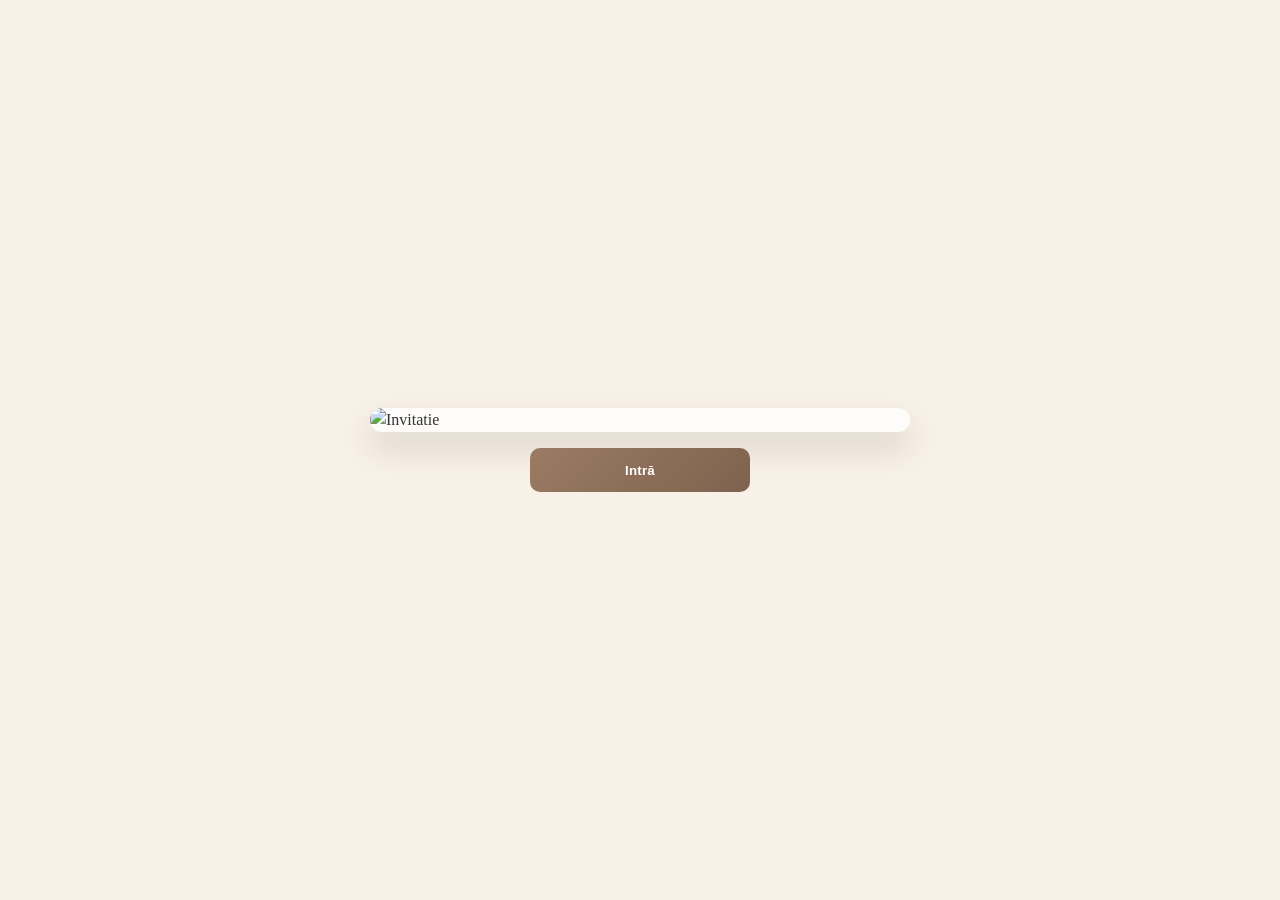
==== index.html @ d6273e47 "Polish intro button accessibility" ====
<!DOCTYPE html>
<html lang="ro">
<head>
    <meta charset="UTF-8">
    <meta name="viewport" content="width=device-width, initial-scale=1.0">
    <title>Invitatie - Main Page</title>
    <link rel="stylesheet" href="css/style.css">
</head>
<body>
    <section id="splashScreen" class="splash-screen active" aria-label="Intro">
        <div class="splash-content">
            <img id="splash-photo" src="images/intro.jpg" alt="Invitatie" class="splash-photo" loading="eager" fetchpriority="high">
            <button id="enterButton" type="button" class="menu-button enter-button" aria-label="Intră în site">Intră</button>
        </div>
    </section>

    <main id="mainContent" class="main-page hidden">
        <section class="main-photo-section">
            <img src="images/couple.jpg" alt="Fotografia principală" class="main-photo" loading="eager" fetchpriority="high">
        </section>

        <nav class="main-menu" aria-label="Meniu principal">
            <a class="menu-button" href="cununie.html">Cununia religioasa - momente</a>
            <a class="menu-button" href="confirmare.html">Confirmare</a>
            <a class="menu-button" href="locatie.html">Locatie</a>
            <a class="menu-button" href="preferinte.html">Preferinte</a>
        </nav>
    </main>

    <script src="js/script.js"></script>
</body>
</html>
---- css/style.css ----
/* ============================================
   General Styles & Reset
   ============================================ */

* {
    margin: 0;
    padding: 0;
    box-sizing: border-box;
}

:root {
    --primary-color: #9b7b63;
    --primary-color-dark: #7f624e;
    --secondary-color: #e6d2bf;
    --invitation-green: #155724;
    --text-color: #333;
    --border-radius: 10px;
    --transition: all 0.3s ease;
    --mobile-photo-max-height: 58vh;
}

html,
body {
    width: 100%;
    height: 100%;
}

body {
    font-family: 'Georgia', serif;
    line-height: 1.5;
    color: var(--text-color);
    background-color: #f8f1e7;
    background-image: url('../images/photo.jpg');
    background-attachment: fixed;
    background-size: cover;
    background-position: center;
    overflow-x: hidden;
}

.hidden {
    display: none !important;
}

/* ============================================
   Intro screen
   ============================================ */

.splash-screen {
    min-height: 100vh;
    min-height: 100svh;
    display: none;
    align-items: center;
    justify-content: center;
    padding: clamp(1rem, 4vw, 2rem);
}

.splash-screen.active {
    display: flex;
}

.splash-content {
    width: min(100%, 540px);
    display: flex;
    flex-direction: column;
    align-items: center;
    gap: 1rem;
}

.splash-photo {
    width: 100%;
    max-height: 72vh;
    object-fit: contain;
    border-radius: calc(var(--border-radius) * 1.5);
    box-shadow: 0 16px 32px rgba(61, 40, 19, 0.15);
    background: rgba(255, 255, 255, 0.78);
}

/* ============================================
   Main page: one-screen, no scroll
   ============================================ */

.main-page {
    min-height: 100vh;
    min-height: 100svh;
    display: flex;
    flex-direction: column;
    justify-content: center;
    align-items: center;
    gap: 1rem;
    padding: clamp(0.75rem, 3vw, 1.5rem);
}

.main-photo-section {
    width: min(100%, 820px);
    display: flex;
    justify-content: center;
}

.main-photo {
    width: 100%;
    max-height: min(68vh, 760px);
    object-fit: contain;
    object-position: center;
}

.main-menu {
    width: min(100%, 820px);
    display: flex;
    flex-wrap: wrap;
    justify-content: center;
    gap: 0.75rem;
}

.menu-button,
.back-home,
.btn-submit {
    display: inline-flex;
    align-items: center;
    justify-content: center;
    text-align: center;
    text-decoration: none;
    padding: 0.75rem 1rem;
    border-radius: var(--border-radius);
    color: #fff;
    background: linear-gradient(135deg, var(--primary-color), var(--primary-color-dark));
    font-weight: 700;
    letter-spacing: 0.2px;
    transition: var(--transition);
    min-height: 44px;
    border: none;
    cursor: pointer;
}

.menu-button:hover,
.back-home:hover,
.btn-submit:hover {
    transform: translateY(-2px);
}

.menu-button {
    min-width: 180px;
    flex: 1 1 180px;
    max-width: 250px;
}

.enter-button {
    width: min(100%, 220px);
    flex: 0 1 auto;
}

/* ============================================
   Shared sub-pages style
   ============================================ */

.sub-page {
    min-height: 100vh;
    min-height: 100svh;
    width: min(100%, 900px);
    margin: 0 auto;
    padding: clamp(1.25rem, 4vw, 2rem) 1rem;
    display: flex;
    flex-direction: column;
    gap: 1.25rem;
}

.placeholder-text {
    text-align: center;
    font-size: 1.05rem;
}

.cununie-gallery {
    display: grid;
    grid-template-columns: repeat(auto-fit, minmax(220px, 1fr));
    gap: 1rem;
}

.cununie-gallery img {
    width: 100%;
    border-radius: var(--border-radius);
    object-fit: cover;
    background: #fff;
}

.rsvp-form {
    max-width: 560px;
    width: 100%;
    margin: 0 auto;
    background: rgba(255, 255, 255, 0.75);
    padding: 1.2rem;
    border-radius: var(--border-radius);
}

.form-group {
    margin-bottom: 1rem;
}

.form-group label {
    display: block;
    margin-bottom: 0.45rem;
    font-weight: 600;
    color: var(--invitation-green);
}

.form-group input,
.form-group select {
    width: 100%;
    padding: 0.75rem;
    border: 2px solid #ddd;
    border-radius: 5px;
    font-size: 1rem;
}

.btn-submit {
    width: 100%;
}

.back-home {
    width: fit-content;
    margin: 0.5rem auto 0;
}

@media (max-width: 640px) {
    .main-page,
    .sub-page {
        padding-inline: 0.75rem;
    }

    .main-photo {
        max-height: var(--mobile-photo-max-height);
    }

    .menu-button {
        min-width: calc(50% - 0.375rem);
    }
}

@media (max-width: 420px) {
    .menu-button {
        min-width: 100%;
        max-width: none;
    }
}
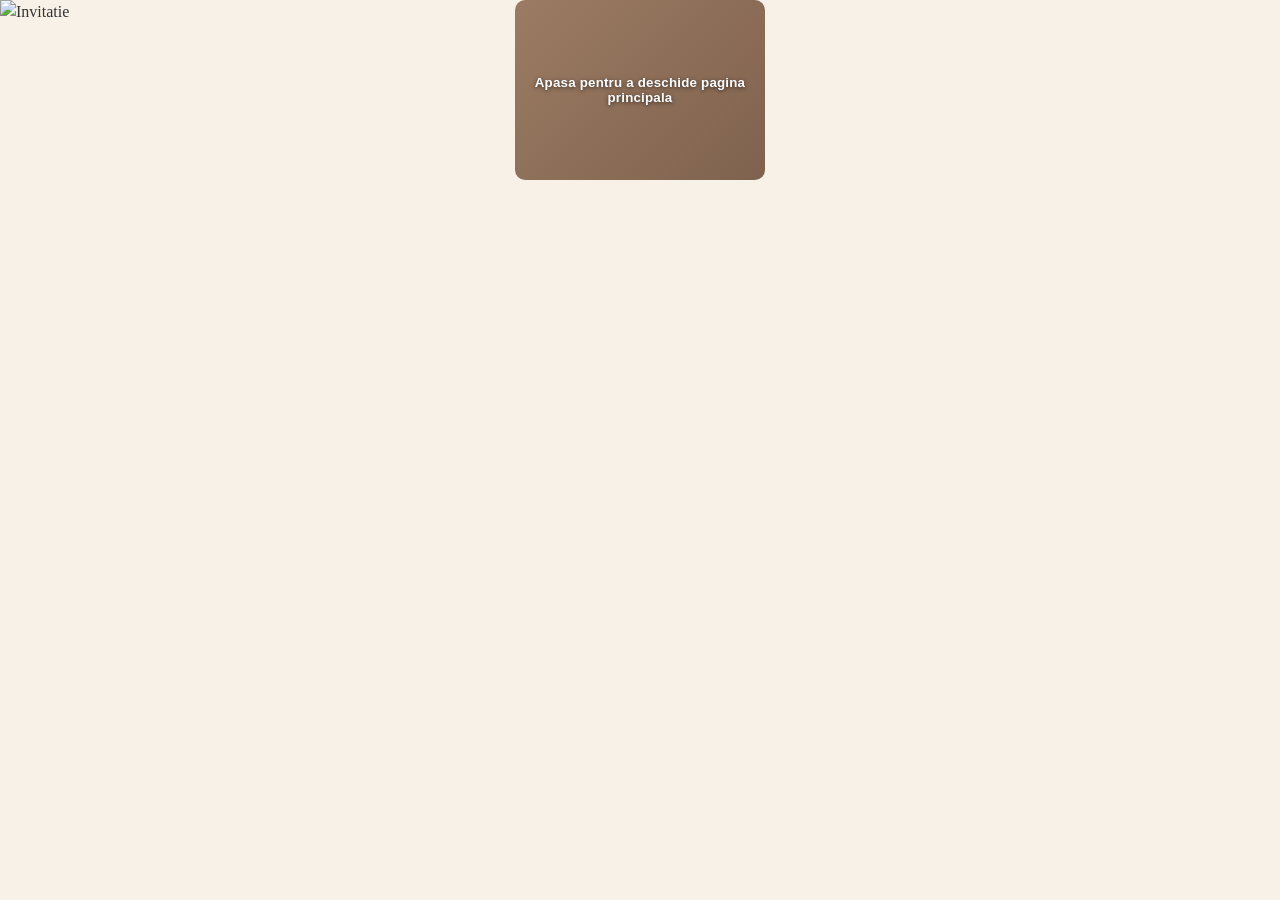
==== commit 4aa6890e: "fix: address review feedback on accessibility and css cleanup" ====
--- a/index.html
+++ b/index.html
@@ -10,7 +10,7 @@
     <section id="splashScreen" class="splash-screen active" aria-label="Intro">
         <div class="splash-content">
             <img id="splash-photo" src="images/intro.jpg" alt="Invitatie" class="splash-photo" loading="eager" fetchpriority="high">
-            <button id="enterButton" type="button" class="menu-button enter-button" aria-label="Intră în site">Intră</button>
+            <button id="enterButton" type="button" class="menu-button enter-button">Apasa pentru a deschide pagina principala</button>
         </div>
     </section>
 
--- a/css/style.css
+++ b/css/style.css
@@ -13,6 +13,7 @@
     --primary-color-dark: #7f624e;
     --secondary-color: #e6d2bf;
     --invitation-green: #155724;
+    --invitation-green-rgb: 21, 87, 36;
     --text-color: #333;
     --border-radius: 10px;
     --transition: all 0.3s ease;
@@ -49,9 +50,7 @@
     min-height: 100vh;
     min-height: 100svh;
     display: none;
-    align-items: center;
-    justify-content: center;
-    padding: clamp(1rem, 4vw, 2rem);
+    overflow: hidden;
 }
 
 .splash-screen.active {
@@ -59,20 +58,40 @@
 }
 
 .splash-content {
-    width: min(100%, 540px);
+    width: 100%;
+    height: 100%;
+    position: relative;
     display: flex;
     flex-direction: column;
     align-items: center;
-    gap: 1rem;
+    justify-content: flex-end;
+    padding-bottom: 2.5rem;
 }
 
 .splash-photo {
-    width: 100%;
-    max-height: 72vh;
-    object-fit: contain;
-    border-radius: calc(var(--border-radius) * 1.5);
-    box-shadow: 0 16px 32px rgba(61, 40, 19, 0.15);
-    background: rgba(255, 255, 255, 0.78);
+    position: absolute;
+    inset: 0;
+    width: 100%;
+    height: 100%;
+    object-fit: cover;
+    object-position: center;
+}
+
+.enter-button {
+    position: relative;
+    z-index: 1;
+    background: transparent;
+    border: 2px solid rgba(255, 255, 255, 0.85);
+    color: #fff;
+    text-shadow: 0 1px 4px rgba(0, 0, 0, 0.6);
+    width: auto;
+    min-width: 0;
+    max-width: none;
+    flex: 0 1 auto;
+}
+
+.enter-button:hover {
+    background: rgba(255, 255, 255, 0.15);
 }
 
 /* ============================================
@@ -82,33 +101,73 @@
 .main-page {
     min-height: 100vh;
     min-height: 100svh;
-    display: flex;
-    flex-direction: column;
-    justify-content: center;
-    align-items: center;
-    gap: 1rem;
-    padding: clamp(0.75rem, 3vw, 1.5rem);
+    position: relative;
+    overflow: hidden;
+    padding: 0;
 }
 
 .main-photo-section {
-    width: min(100%, 820px);
-    display: flex;
-    justify-content: center;
+    position: absolute;
+    inset: 0;
+    width: 100%;
+    height: 100%;
 }
 
 .main-photo {
     width: 100%;
-    max-height: min(68vh, 760px);
-    object-fit: contain;
+    height: 100%;
+    object-fit: cover;
     object-position: center;
 }
 
 .main-menu {
-    width: min(100%, 820px);
-    display: flex;
-    flex-wrap: wrap;
-    justify-content: center;
-    gap: 0.75rem;
+    position: absolute;
+    left: 0;
+    right: 0;
+    bottom: clamp(0.75rem, 3vh, 1.75rem);
+    z-index: 1;
+    display: grid;
+    grid-template-columns: 1fr 1fr;
+    grid-template-rows: auto auto;
+    column-gap: clamp(0.75rem, 3vw, 1.5rem);
+    row-gap: 0.5rem;
+    padding-inline: clamp(0.75rem, 4vw, 1.5rem);
+}
+
+.main-menu .menu-button {
+    min-width: 0;
+    max-width: 210px;
+    width: 100%;
+    flex: 0 0 auto;
+    padding: 0.5rem 0.7rem;
+    min-height: 38px;
+    font-size: 0.88rem;
+    background: rgba(var(--invitation-green-rgb), 0.2);
+    border: 1px solid rgba(255, 255, 255, 0.7);
+}
+
+.main-menu .menu-button:nth-child(1) {
+    grid-column: 1;
+    grid-row: 1;
+    justify-self: start;
+}
+
+.main-menu .menu-button:nth-child(2) {
+    grid-column: 1;
+    grid-row: 2;
+    justify-self: start;
+}
+
+.main-menu .menu-button:nth-child(3) {
+    grid-column: 2;
+    grid-row: 1;
+    justify-self: end;
+}
+
+.main-menu .menu-button:nth-child(4) {
+    grid-column: 2;
+    grid-row: 2;
+    justify-self: end;
 }
 
 .menu-button,
@@ -142,12 +201,6 @@
     flex: 1 1 180px;
     max-width: 250px;
 }
-
-.enter-button {
-    width: min(100%, 220px);
-    flex: 0 1 auto;
-}
-
 /* ============================================
    Shared sub-pages style
    ============================================ */
@@ -225,12 +278,15 @@
         padding-inline: 0.75rem;
     }
 
-    .main-photo {
-        max-height: var(--mobile-photo-max-height);
-    }
-
-    .menu-button {
-        min-width: calc(50% - 0.375rem);
+    .main-page {
+        padding-inline: 0;
+    }
+
+    .main-menu .menu-button {
+        max-width: 44vw;
+        padding: 0.45rem 0.55rem;
+        min-height: 34px;
+        font-size: 0.8rem;
     }
 }
 
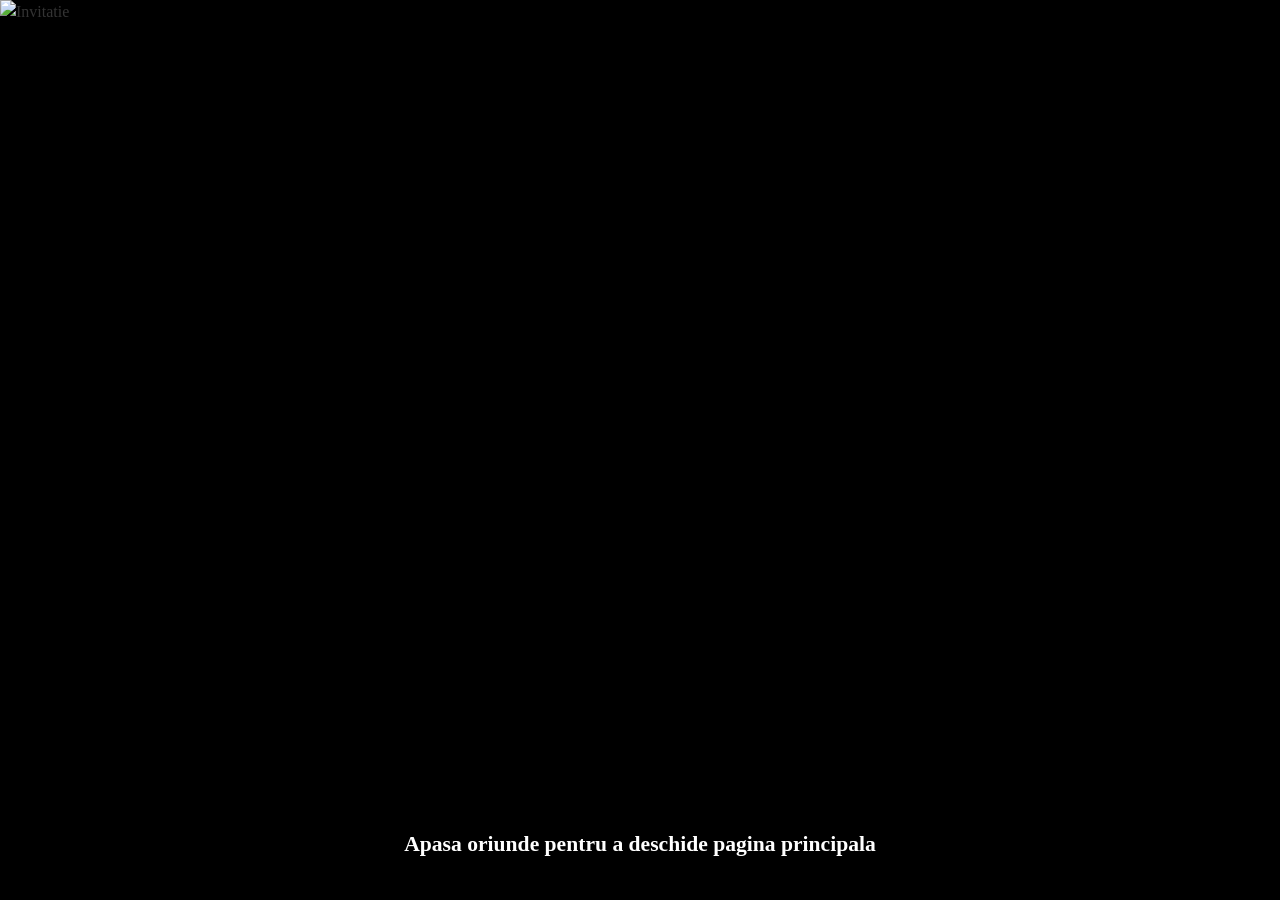
==== commit dbd6c175: "Implement intro and main-page routing fixes" ====
--- a/index.html
+++ b/index.html
@@ -7,10 +7,10 @@
     <link rel="stylesheet" href="css/style.css">
 </head>
 <body>
-    <section id="splashScreen" class="splash-screen active" aria-label="Intro">
+    <section id="splashScreen" class="splash-screen active" aria-label="Intro" tabindex="0">
         <div class="splash-content">
             <img id="splash-photo" src="images/intro.jpg" alt="Invitatie" class="splash-photo" loading="eager" fetchpriority="high">
-            <button id="enterButton" type="button" class="menu-button enter-button">Apasa pentru a deschide pagina principala</button>
+            <p class="enter-text">Apasa oriunde pentru a deschide pagina principala</p>
         </div>
     </section>
 
--- a/css/style.css
+++ b/css/style.css
@@ -18,6 +18,7 @@
     --border-radius: 10px;
     --transition: all 0.3s ease;
     --mobile-photo-max-height: 58vh;
+    --main-menu-mobile-btn-max-width: 44vw;
 }
 
 html,
@@ -47,10 +48,15 @@
    ============================================ */
 
 .splash-screen {
+    position: fixed;
+    inset: 0;
+    width: 100%;
     min-height: 100vh;
     min-height: 100svh;
     display: none;
     overflow: hidden;
+    cursor: pointer;
+    background: #000;
 }
 
 .splash-screen.active {
@@ -59,13 +65,14 @@
 
 .splash-content {
     width: 100%;
-    height: 100%;
+    min-height: 100vh;
+    min-height: 100svh;
     position: relative;
     display: flex;
     flex-direction: column;
     align-items: center;
     justify-content: flex-end;
-    padding-bottom: 2.5rem;
+    padding: 0 1.5rem 2.5rem;
 }
 
 .splash-photo {
@@ -77,21 +84,14 @@
     object-position: center;
 }
 
-.enter-button {
+.enter-text {
     position: relative;
     z-index: 1;
-    background: transparent;
-    border: 2px solid rgba(255, 255, 255, 0.85);
     color: #fff;
     text-shadow: 0 1px 4px rgba(0, 0, 0, 0.6);
-    width: auto;
-    min-width: 0;
-    max-width: none;
-    flex: 0 1 auto;
-}
-
-.enter-button:hover {
-    background: rgba(255, 255, 255, 0.15);
+    font-size: clamp(1rem, 2.5vw, 1.35rem);
+    font-weight: 700;
+    text-align: center;
 }
 
 /* ============================================
@@ -126,6 +126,7 @@
     right: 0;
     bottom: clamp(0.75rem, 3vh, 1.75rem);
     z-index: 1;
+    isolation: isolate;
     display: grid;
     grid-template-columns: 1fr 1fr;
     grid-template-rows: auto auto;
@@ -134,6 +135,14 @@
     padding-inline: clamp(0.75rem, 4vw, 1.5rem);
 }
 
+.main-menu::before {
+    content: "";
+    position: absolute;
+    inset: -1.25rem 0 -1rem;
+    background: linear-gradient(to top, rgba(0, 0, 0, 0.35), rgba(0, 0, 0, 0));
+    z-index: -1;
+}
+
 .main-menu .menu-button {
     min-width: 0;
     max-width: 210px;
@@ -144,6 +153,7 @@
     font-size: 0.88rem;
     background: rgba(var(--invitation-green-rgb), 0.2);
     border: 1px solid rgba(255, 255, 255, 0.7);
+    text-shadow: 0 1px 3px rgba(0, 0, 0, 0.75);
 }
 
 .main-menu .menu-button:nth-child(1) {
@@ -268,8 +278,15 @@
 }
 
 .back-home {
-    width: fit-content;
+    width: 100%;
+    max-width: 210px;
     margin: 0.5rem auto 0;
+    padding: 0.5rem 0.7rem;
+    min-height: 38px;
+    font-size: 0.88rem;
+    background: rgba(var(--invitation-green-rgb), 0.2);
+    border: 1px solid rgba(255, 255, 255, 0.7);
+    text-shadow: 0 1px 3px rgba(0, 0, 0, 0.75);
 }
 
 @media (max-width: 640px) {
@@ -283,7 +300,14 @@
     }
 
     .main-menu .menu-button {
-        max-width: 44vw;
+        max-width: var(--main-menu-mobile-btn-max-width);
+        padding: 0.45rem 0.55rem;
+        min-height: 34px;
+        font-size: 0.8rem;
+    }
+
+    .back-home {
+        max-width: var(--main-menu-mobile-btn-max-width);
         padding: 0.45rem 0.55rem;
         min-height: 34px;
         font-size: 0.8rem;
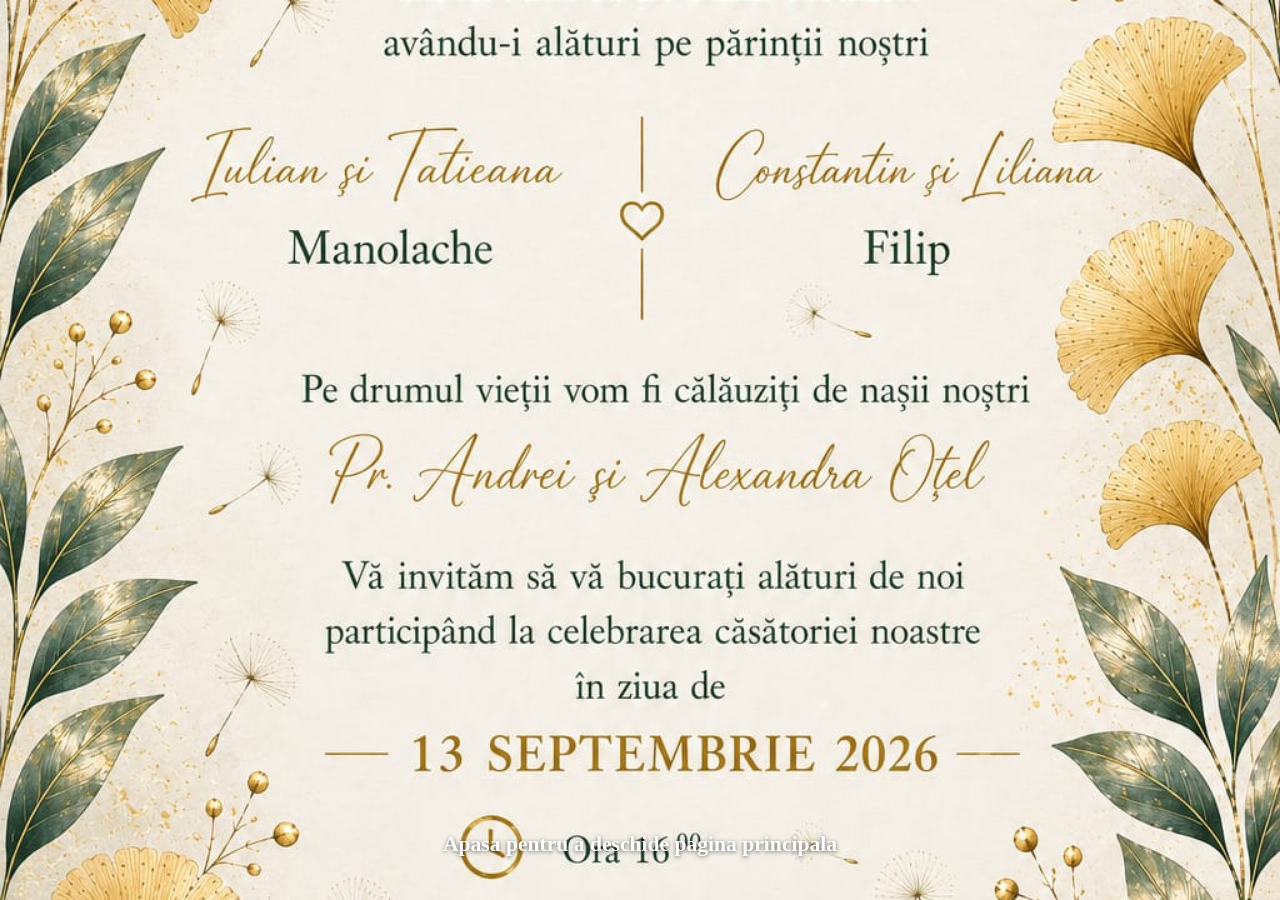
==== commit 64d3098c: "Stabilize menu grid and routing" ====
--- a/index.html
+++ b/index.html
@@ -7,10 +7,10 @@
     <link rel="stylesheet" href="css/style.css">
 </head>
 <body>
-    <section id="splashScreen" class="splash-screen active" aria-label="Intro" tabindex="0">
+    <section id="splashScreen" class="splash-screen active" aria-label="Intro" aria-describedby="enterText" role="button" tabindex="0">
         <div class="splash-content">
             <img id="splash-photo" src="images/intro.jpg" alt="Invitatie" class="splash-photo" loading="eager" fetchpriority="high">
-            <p class="enter-text">Apasa oriunde pentru a deschide pagina principala</p>
+            <p id="enterText" class="enter-text">Apasa pentru a deschide pagina principala</p>
         </div>
     </section>
 
@@ -19,11 +19,13 @@
             <img src="images/couple.jpg" alt="Fotografia principală" class="main-photo" loading="eager" fetchpriority="high">
         </section>
 
-        <nav class="main-menu" aria-label="Meniu principal">
+        <nav id="section2" class="main-menu" aria-label="Meniu principal">
             <a class="menu-button" href="cununie.html">Cununia religioasa - momente</a>
             <a class="menu-button" href="confirmare.html">Confirmare</a>
             <a class="menu-button" href="locatie.html">Locatie</a>
             <a class="menu-button" href="preferinte.html">Preferinte</a>
+            <a class="menu-button" href="invitation.html">Invitație</a>
+            <a class="menu-button" href="index.html?view=intro">Intro</a>
         </nav>
     </main>
 
--- a/css/style.css
+++ b/css/style.css
@@ -50,9 +50,7 @@
 .splash-screen {
     position: fixed;
     inset: 0;
-    width: 100%;
     min-height: 100vh;
-    min-height: 100svh;
     display: none;
     overflow: hidden;
     cursor: pointer;
@@ -63,10 +61,19 @@
     display: flex;
 }
 
+.splash-screen:hover .enter-text,
+.splash-screen:focus-visible .enter-text {
+    text-decoration: underline;
+}
+
+.splash-screen:focus-visible {
+    outline: 3px solid rgba(255, 255, 255, 0.9);
+    outline-offset: -8px;
+}
+
 .splash-content {
     width: 100%;
-    min-height: 100vh;
-    min-height: 100svh;
+    min-height: 100%;
     position: relative;
     display: flex;
     flex-direction: column;
@@ -100,7 +107,6 @@
 
 .main-page {
     min-height: 100vh;
-    min-height: 100svh;
     position: relative;
     overflow: hidden;
     padding: 0;
@@ -129,7 +135,7 @@
     isolation: isolate;
     display: grid;
     grid-template-columns: 1fr 1fr;
-    grid-template-rows: auto auto;
+    grid-template-rows: repeat(3, auto);
     column-gap: clamp(0.75rem, 3vw, 1.5rem);
     row-gap: 0.5rem;
     padding-inline: clamp(0.75rem, 4vw, 1.5rem);
@@ -156,28 +162,12 @@
     text-shadow: 0 1px 3px rgba(0, 0, 0, 0.75);
 }
 
-.main-menu .menu-button:nth-child(1) {
-    grid-column: 1;
-    grid-row: 1;
-    justify-self: start;
-}
-
-.main-menu .menu-button:nth-child(2) {
-    grid-column: 1;
-    grid-row: 2;
-    justify-self: start;
-}
-
-.main-menu .menu-button:nth-child(3) {
-    grid-column: 2;
-    grid-row: 1;
-    justify-self: end;
-}
-
-.main-menu .menu-button:nth-child(4) {
-    grid-column: 2;
-    grid-row: 2;
-    justify-self: end;
+.main-menu .menu-button:nth-child(odd) {
+    margin-right: auto;
+}
+
+.main-menu .menu-button:nth-child(even) {
+    margin-left: auto;
 }
 
 .menu-button,
@@ -217,13 +207,54 @@
 
 .sub-page {
     min-height: 100vh;
-    min-height: 100svh;
     width: min(100%, 900px);
     margin: 0 auto;
     padding: clamp(1.25rem, 4vw, 2rem) 1rem;
     display: flex;
     flex-direction: column;
     gap: 1.25rem;
+}
+
+.invitation-page-body {
+    background: #000;
+}
+
+.invitation-page {
+    position: relative;
+    min-height: 100vh;
+    display: flex;
+    align-items: stretch;
+    justify-content: center;
+    overflow: hidden;
+}
+
+.invitation-full-image {
+    width: 100%;
+    height: 100vh;
+    object-fit: cover;
+    object-position: center;
+}
+
+.invitation-back {
+    position: fixed;
+    left: 0;
+    right: 0;
+    bottom: clamp(0.75rem, 3vh, 1.75rem);
+    margin: 0 auto;
+    z-index: 1;
+}
+
+.invitation-back:hover {
+    transform: translateY(-2px);
+}
+
+@supports (min-height: 100svh) {
+    .splash-screen,
+    .main-page,
+    .sub-page,
+    .invitation-page {
+        min-height: 100svh;
+    }
 }
 
 .placeholder-text {
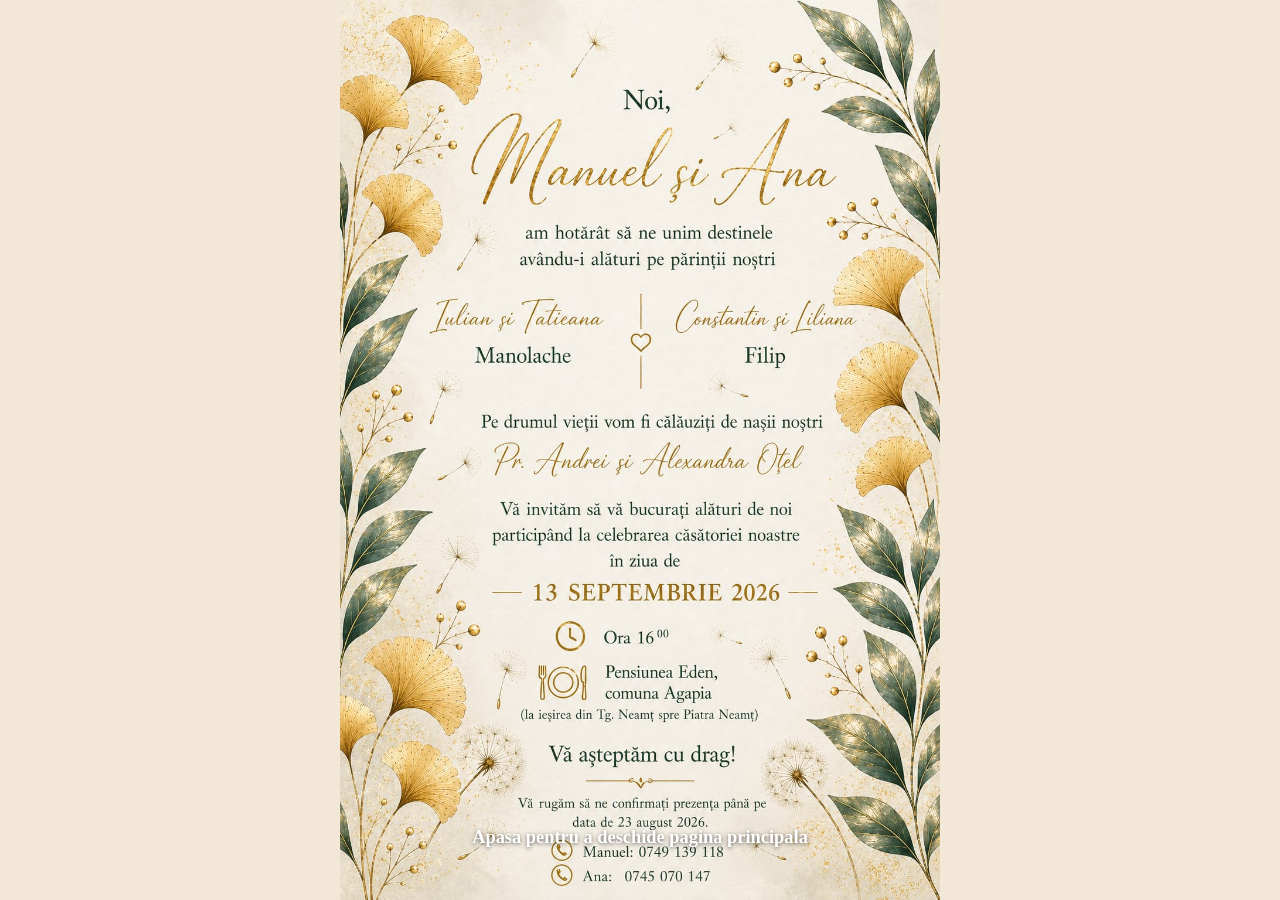
==== commit 77f13f6f: "Update menu button text for clarity" ====
--- a/index.html
+++ b/index.html
@@ -19,8 +19,8 @@
             <img src="images/couple.jpg" alt="Fotografia principală" class="main-photo" loading="eager" fetchpriority="high">
         </section>
 
-        <nav id="section2" class="main-menu" aria-label="Meniu principal">
-            <a class="menu-button" href="cununie.html">Cununia religioasa - momente</a>
+        <nav class="main-menu" aria-label="Meniu principal">
+            <a class="menu-button" href="cununie.html">Cununia religioasa</a>
             <a class="menu-button" href="confirmare.html">Confirmare</a>
             <a class="menu-button" href="locatie.html">Locatie</a>
             <a class="menu-button" href="preferinte.html">Preferinte</a>
--- a/css/style.css
+++ b/css/style.css
@@ -163,11 +163,25 @@
 }
 
 .main-menu .menu-button:nth-child(odd) {
-    margin-right: auto;
+    grid-column: 1;
+    justify-self: start;
 }
 
 .main-menu .menu-button:nth-child(even) {
-    margin-left: auto;
+    grid-column: 2;
+    justify-self: end;
+}
+
+.main-menu .menu-button:nth-child(-n + 2) {
+    grid-row: 1;
+}
+
+.main-menu .menu-button:nth-child(n + 3):nth-child(-n + 4) {
+    grid-row: 2;
+}
+
+.main-menu .menu-button:nth-child(n + 5) {
+    grid-row: 3;
 }
 
 .menu-button,
@@ -216,7 +230,7 @@
 }
 
 .invitation-page-body {
-    background: #000;
+    background: #f3e8d8;
 }
 
 .invitation-page {
@@ -254,6 +268,10 @@
     .sub-page,
     .invitation-page {
         min-height: 100svh;
+    }
+
+    .invitation-full-image {
+        height: 100svh;
     }
 }
 
@@ -320,6 +338,44 @@
     text-shadow: 0 1px 3px rgba(0, 0, 0, 0.75);
 }
 
+/* Desktop-only fit: show full image and fill side space with themed background */
+@media (min-width: 1024px) {
+    .splash-screen,
+    .main-page,
+    .invitation-page {
+        background-color: #f3e8d8;
+        background-image: url('../images/photo.png');
+        background-size: cover;
+        background-position: center;
+        background-repeat: no-repeat;
+    }
+
+    .splash-photo,
+    .main-photo,
+    .invitation-full-image {
+        object-fit: contain;
+        object-position: center;
+    }
+
+    .main-menu {
+        bottom: clamp(0.5rem, 2vh, 1rem);
+        row-gap: 0.35rem;
+        column-gap: clamp(0.6rem, 2vw, 1.1rem);
+    }
+
+    .main-menu .menu-button {
+        max-width: 190px;
+        padding: 0.4rem 0.6rem;
+        min-height: 34px;
+        font-size: 0.8rem;
+    }
+
+    .enter-text {
+        font-size: clamp(0.95rem, 1.5vw, 1.15rem);
+        margin-bottom: 0.5rem;
+    }
+}
+
 @media (max-width: 640px) {
     .main-page,
     .sub-page {
@@ -337,11 +393,41 @@
         font-size: 0.8rem;
     }
 
-    .back-home {
-        max-width: var(--main-menu-mobile-btn-max-width);
-        padding: 0.45rem 0.55rem;
-        min-height: 34px;
-        font-size: 0.8rem;
+    /* Mobile invitation only: slightly larger image while preserving one-screen fit */
+    .invitation-page {
+        min-height: 100vh;
+        align-items: center;
+    }
+
+    .invitation-full-image {
+        width: 100%;
+        height: 100vh;
+        object-fit: contain;
+        object-position: center;
+        transform: scale(1.05);
+        transform-origin: center center;
+    }
+
+    /* Keep button style/size as main (menu-button style), moved 15% up from previous position */
+    .invitation-back {
+        bottom: max(0.55rem, calc(env(safe-area-inset-bottom) + 0.2rem));
+        width: auto;
+        max-width: 250px;
+        transform: translateY(30%);
+    }
+
+    .invitation-back:hover {
+        transform: translateY(calc(30% - 2px));
+    }
+
+    @supports (height: 100svh) {
+        .invitation-page {
+            min-height: 100svh;
+        }
+
+        .invitation-full-image {
+            height: 100svh;
+        }
     }
 }
 
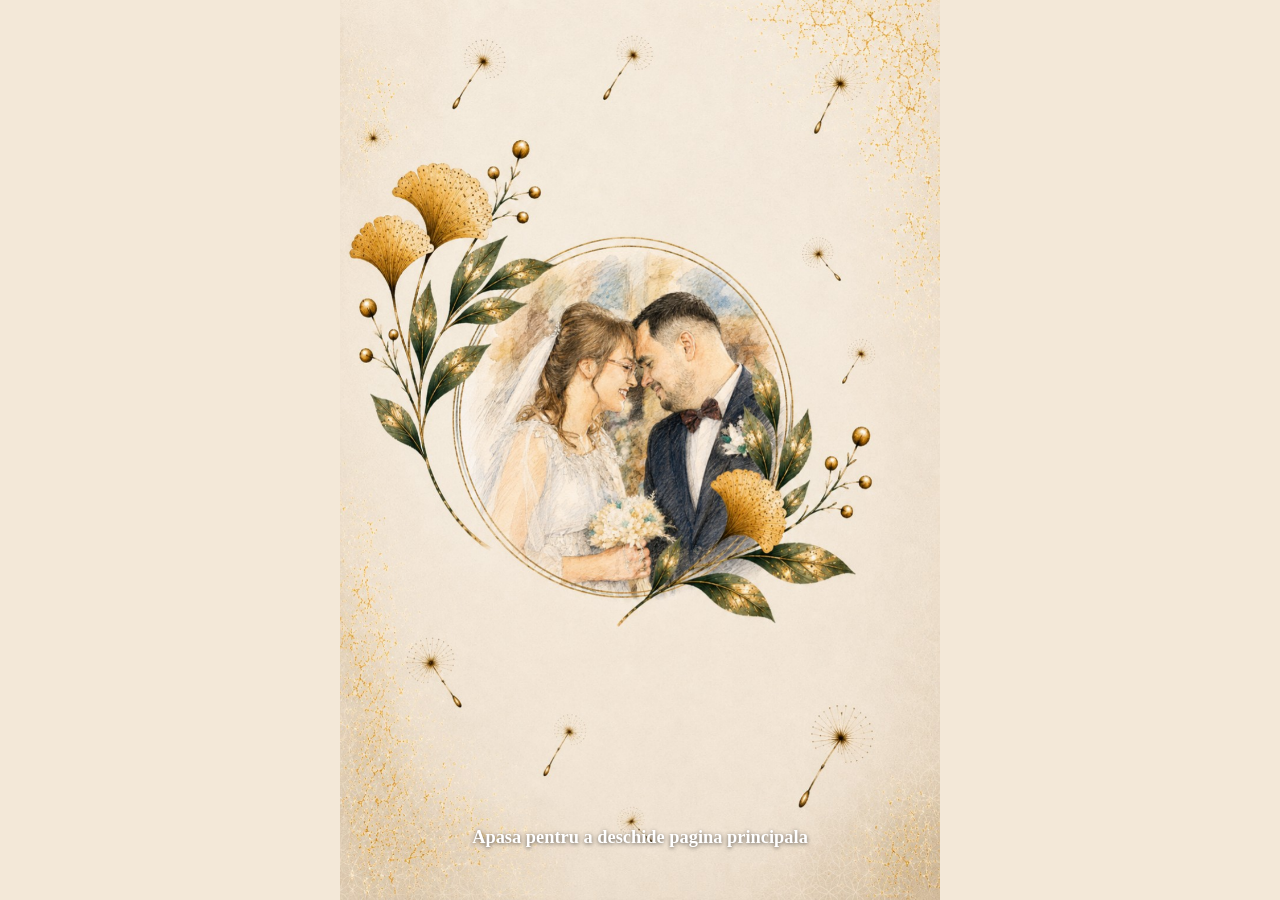
==== commit 7677cd74: "update images cununie , intro page , main page" ====
--- a/index.html
+++ b/index.html
@@ -16,7 +16,7 @@
 
     <main id="mainContent" class="main-page hidden">
         <section class="main-photo-section">
-            <img src="images/couple.jpg" alt="Fotografia principală" class="main-photo" loading="eager" fetchpriority="high">
+            <img src="images/invitation.jpg" alt="Fotografia principală" class="main-photo" loading="eager" fetchpriority="high">
         </section>
 
         <nav class="main-menu" aria-label="Meniu principal">
